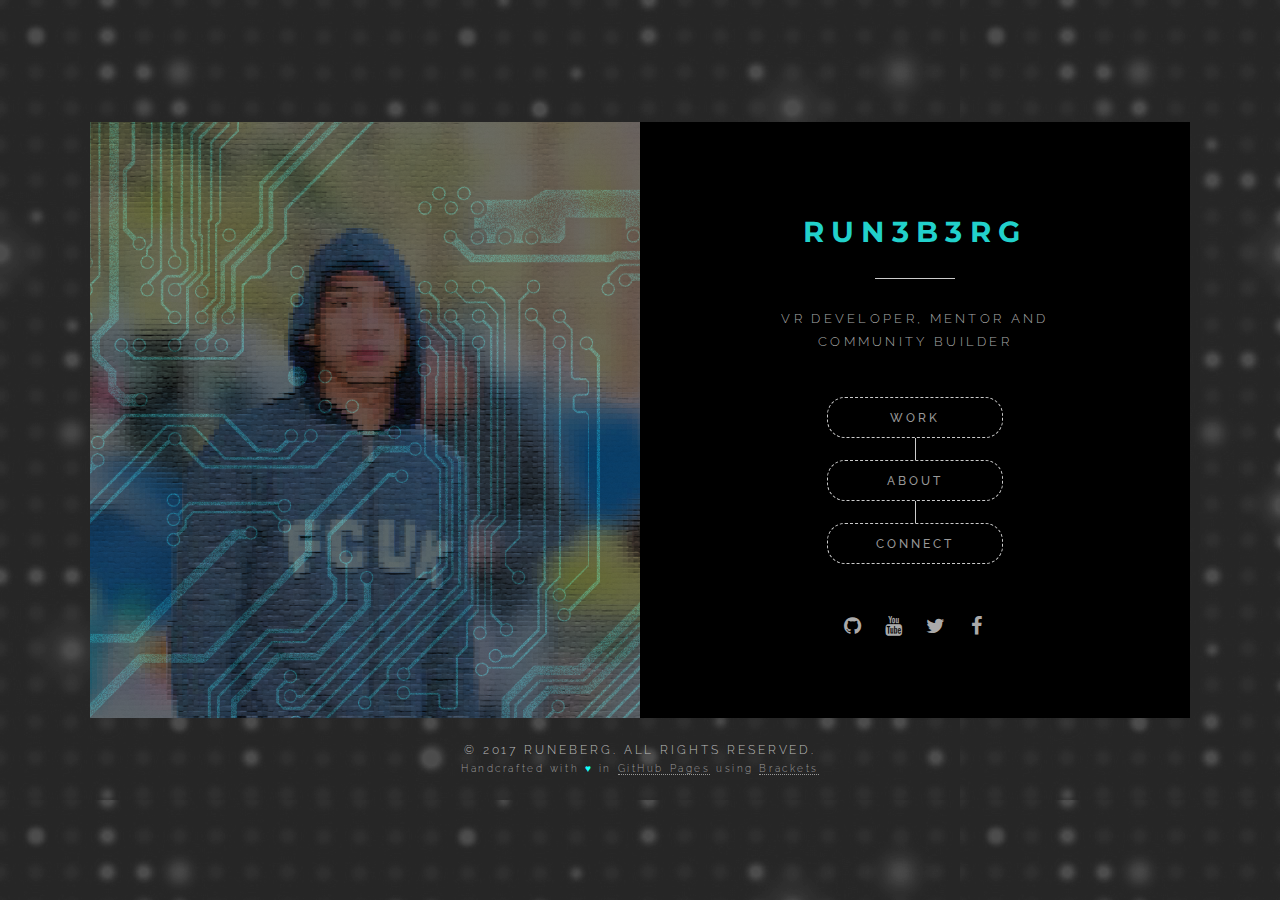
==== index.html @ 24e085fc "Add Meetup to Work section" ====
<!DOCTYPE HTML>
<html>
	<head>
		<title>RUN3B3RG</title>
		<meta charset="utf-8" />
		<meta name="viewport" content="width=device-width, initial-scale=1, user-scalable=no" />
		<!--[if lte IE 8]><script src="assets/js/ie/html5shiv.js"></script><![endif]-->
		<link rel="stylesheet" href="assets/css/main.css" />
		<noscript><link rel="stylesheet" href="assets/css/noscript.css" /></noscript>
		<!--[if lte IE 9]><link rel="stylesheet" href="assets/css/ie9.css" /><![endif]-->
		<!--[if lte IE 8]><link rel="stylesheet" href="assets/css/ie8.css" /><![endif]-->
	</head>
	<body class="is-loading-0 is-loading-1">

		<!-- Wrapper -->
			<div id="wrapper">

				<!-- Home -->
					<article id="home" class="panel special">
						<div class="image">
							<img src="images/rune_profile.png" alt="" data-position="center center" />
						</div>
						<div class="content">
							<div class="inner">
								<header>
									<h1>Run3B3rg</h1>
									<p>VR Developer, Mentor and <br/> Community Builder</p>
								</header>
								<nav id="nav">
									<ul class="actions vertical special spinY">
										<li><a href="#work" class="button">Work</a></li>
										<li><a href="#about" class="button">About</a></li>
										<li><a href="#contact" class="button">Connect</a></li>
										<!--<li><a href="#elements" class="button">Elements</a></li>-->
									</ul>
								</nav>
								<ul class="icons">
									<li><a href="https://github.com/1runeberg" target="_blank" class="icon fa-github">
                                        <span class="label">Twitter</span></a>
                                    </li>
									<li><a href="https://www.youtube.com/channel/UCCUwqylv61tFggp6sIcNH6w" target ="_blank" class="icon fa-youtube">
                                        <span class="label">Facebook</span></a>
                                    </li>
									<li><a href="https://twitter.com/1runeberg" target ="_blank" class="icon fa-twitter">
                                        <span class="label">Twitter</span></a>
                                    </li>
									<li><a href="https://www.facebook.com/1runeberg" target ="_blank" class="icon fa-facebook">
                                        <span class="label">Facebook</span></a>
                                    </li>
								</ul>
							</div>
						</div>
					</article>

				<!-- Work -->
					<article id="work" class="panel secondary">
						<div class="image">
							<img src="images/ue4_mosaic.png" alt="" data-position="center center" />
						</div>
						<div class="content">
							<ul class="actions spinX">
								<li><a href="#home" class="button small back">Back</a></li>
							</ul>
                            
                            <!-- UE4 VR Plugin -->
							<div class="inner">
								<header>
									<h2>W3rk</h2>
									<p>"Be <b>patient</b>. The <b>Metaverse</b> will come.<br/> And it will be <b>open</b>" Tim Sweeney</p>
								</header>
                                
                                <div class="image left">
							         <a class=no-underline href="https://www.unrealengine.com/marketplace/vr-pawn-components-plugin" target="_blank">
                                        <img src="images/vrplugin_logo.png" alt="" data-position="center center" />
                                    </a>
                                    <div class="align-center"><b><a class=no-underline href="https://github.com/1runeberg/RunebergVRPlugin" target="_blank">UE4 VR Plugin</a></b></div>
						        </div>
                                
                                <p><b><a class=no-underline href="https://github.com/1runeberg/RunebergVRPlugin" target="_blank">Lone Developer:</a></b> Blueprint &amp; C++ Virtual Reality interaction plugin for the Unreal Engine: </p>
                                    <li>Pre-configured VR Pawn</li>
                                    <li>Grab/Push/Pull Component</li>
                                    <li>Movement/Locomotion</li>
                                    <li>Teleport Component</li>
                                    <li>Gaze Component</li>
                                    <li>Gestures Component</li>
                                
                                <br/><p>Open source plugin available in <a href="https://github.com/1runeberg/RunebergVRPlugin" target="_blank">GitHub</a> and the <a href="https://www.unrealengine.com/marketplace/vr-pawn-components-plugin" target="_blank">UE Marketplace</a>. Cutomizations and consulting work available upon <a href="#contact">request</a>.</p>
                       
                            <br><br><hr><br>
                            
                            <!-- TFG -->
                            <div class="image left">
                                 <a class=no-underline href="https://www.futureuniverse.com/" target="_blank">
                                    <img src="images/tfg_logo.jpg" alt="" data-position="center center" />
                                </a>
                                <div class="align-center"><b><a class=no-underline href="https://www.futureuniverse.com/" target="_blank">The Future Group</a></b></div>
                            </div>

                            <p><b><a class=no-underline href="https://www.futureuniverse.com/" target="_blank">VR Developer:</a></b> Currently working as the lead developer for an interactive room-scale VR Music Experience for a Norwegian artist, using Unreal Engine 4 (C++ and Blueprint).</p>
                            
                            <p>The project, currently under NDA is pegged for release on October 2017 for both the Vive &amp; Oculus on all major VR stores. </p>
                                
                            <br><hr><br><br><br>
                            
                            <!-- Udacity -->
                            <div class="image left">
                                 <a class=no-underline href="https://www.udacity.com/" target="_blank">
                                    <img src="images/udacity_logo.png" alt="" data-position="center center" />
                                </a>
                                <div class="align-center"><b><a class=no-underline href="https://www.udacity.com/course/vr-developer-nanodegree--nd017" target="_blank">Udacity</a></b></div>
                            </div>

                            <p><b><a class=no-underline href="https://www.udacity.com/course/vr-developer-nanodegree--nd017" target="_blank">VR Mentor &amp; Project Reviewer:</a></b> As a Udacity VR Mentor &amp; Project Reviewer, I help students master their study material and review their Virtual Reality project submissions, striving to give actionable and helpful feedback.</p>

                            <br><br><hr><br><br>
                            
                            <!-- Meetup -->
                            <div class="image left">
                                 <a class=no-underline href="https://www.meetup.com/Oslo-Unreal-Engine-Meetup/" target="_blank">
                                    <img src="images/meetup_logo.png" alt="" data-position="center center" />
                                </a>
                                <div class="align-center"><b><a class=no-underline href="https://www.meetup.com/Oslo-Unreal-Engine-Meetup/" target="_blank">Meetup</a></b></div>
                            </div>

                            <p><b><a class=no-underline href="https://www.meetup.com/Oslo-Unreal-Engine-Meetup/" target="_blank">Organizer:</a></b> Oslo Unreal Engine Meetup. This meetup group provides a venue for users of the Unreal Engine in Oslo to meet, share knowledge, collaborate, and demo projects. We welcome both experienced, professional users and new converts looking to get started with the Unreal Engine. </p>
                                
							</div> 
						</div>
					</article>

                
				<!-- About -->
					<article id="about" class="panel secondary">
						<div class="image">
							<img src="images/about_pix.png" alt="" data-position="center center" />
						</div>
						<div class="content">
							<ul class="actions spinX">
								<li><a href="#home" class="button small back">Back</a></li>
							</ul>
							<div class="inner">
								<header>
									<h2>A3out</h2>
									<p>"The <b>future</b> belongs to those who see <br /><b>possibilities</b> before they <b>become</b> obvious" John Sculley</p>
								</header>
                                
								<p><b>I build solutions</b>. I’m a creative problem-solver with more than a decade of professional software development experience in C++ &amp; C#. My passion is in Extended Reality technology with a penchant for developing room-scale VR experiences. And my tool of choice? The Unreal Engine - no question.</p>
                                
                                <p>I like <b>seeing the possibilities</b> from something raw and untapped, both in technologies and people. While I'm comfortable proselytizing things I feel passionate on, I believe firmly on walking the talk. Getting your hands dirty and being scrappy in my opinion is the best way to learn and perhaps the only way to truly understand something.</p>
                                
                                <p><b>Virtual Reality</b> provides a powerful medium for such level of understanding. It allows us to take our ideas and fully immerse in them. Boundaries from physical reality become non-existent, and we are then free to explore and learn unhindered. This is why I'm in this space, and this is where I see the future of human learning &amp; advancement.</p>  
                                
							</div>
						</div>
					</article>

				<!-- Contact -->
					<article id="contact" class="panel secondary">
						<div class="image">
							<img src="images/contact_pix.png" alt="" data-position="bottom center" />
						</div>
						<div class="content">
							<ul class="actions spinX">
								<li><a href="#home" class="button small back">Back</a></li>
							</ul>
							<div class="inner">
								<header>
									<h2>Conn3ct</h2>
                                    <p>"<b>It's</b> what <b>you</b> don't <b>say</b>" Elon Musk</p>
								</header>
								
                                <!-- YouTube -->
                                <script src="https://apis.google.com/js/platform.js"></script>
                                <div class="g-ytsubscribe" data-channelid="UCCUwqylv61tFggp6sIcNH6w" data-layout="default" data-theme="dark" data-count="default"></div>
                                
                                <!-- Twitter -->
                                <a href="https://twitter.com/1runeberg" class="twitter-follow-button" data-size="small" data-show-count="false">Follow @1runeberg</a><script async src="//platform.twitter.com/widgets.js" charset="utf-8"></script>
                                                               
                                <!-- Contact Form -->
                                <iframe src="https://docs.google.com/forms/d/e/1FAIpQLSfoehCsAiJCBUD6DQaL85OzxNboQx6vIGCNmnIMhvCo4AdU9w/viewform?embedded=true" style="width:100%" height="1230" frameborder="0" marginheight="0" marginwidth="0">Loading...</iframe>
                                
                                
							</div>
						</div>
					</article>

				<!-- Footer -->
					<footer id="footer">
						<p class="copyright">&copy; 2017 runeberg. all rights reserved.</p>
                        <p class="copyright2">Handcrafted with <span style="color:#14fff7;">&hearts;</span> in <a href="https://pages.github.com/" target ="_blank">GitHub Pages</a> using <a href="http://brackets.io/" target ="_blank">Brackets</a></p>
					</footer>

			</div>

		<!-- Scripts -->
			<script src="assets/js/jquery.min.js"></script>
			<script src="assets/js/skel.min.js"></script>
			<script src="assets/js/util.js"></script>
			<!--[if lte IE 8]><script src="assets/js/ie/respond.min.js"></script><![endif]-->
			<script src="assets/js/main.js"></script>

	</body>
</html>
---- assets/css/main.css ----
@import url(font-awesome.min.css);
@import url("https://fonts.googleapis.com/css?family=Raleway|Montserrat:700");

/* Reset */

	html, body, div, span, applet, object, iframe, h1, h2, h3, h4, h5, h6, p, blockquote, pre, a, abbr, acronym, address, big, cite, code, del, dfn, em, img, ins, kbd, q, s, samp, small, strike, strong, sub, sup, tt, var, b, u, i, center, dl, dt, dd, ol, ul, li, fieldset, form, label, legend, table, caption, tbody, tfoot, thead, tr, th, td, article, aside, canvas, details, embed, figure, figcaption, footer, header, hgroup, menu, nav, output, ruby, section, summary, time, mark, audio, video {
		margin: 0;
		padding: 0;
		border: 0;
		font-size: 100%;
		font: inherit;
		vertical-align: baseline;
	}

	article, aside, details, figcaption, figure, footer, header, hgroup, menu, nav, section {
		display: block;
	}

	body {
		line-height: 1;
	}

	ol, ul {
		list-style: none;
	}

	blockquote, q {
		quotes: none;
	}

	blockquote:before, blockquote:after, q:before, q:after {
		content: '';
		content: none;
	}

	table {
		border-collapse: collapse;
		border-spacing: 0;
	}

	body {
		-webkit-text-size-adjust: none;
	}

/* Box Model */

	*, *:before, *:after {
		-moz-box-sizing: border-box;
		-webkit-box-sizing: border-box;
		box-sizing: border-box;
	}

/* Basic */

	@-ms-viewport {
		width: device-width;
	}

	@media screen and (max-width: 480px) {

		html, body {
			min-width: 320px;
		}

	}

	body {
		background: #333333;
	}

		body.is-loading *, body.is-loading *:before, body.is-loading *:after {
			-moz-animation: none !important;
			-webkit-animation: none !important;
			-ms-animation: none !important;
			animation: none !important;
			-moz-transition: none !important;
			-webkit-transition: none !important;
			-ms-transition: none !important;
			transition: none !important;
		}

/* Type */

    body {
        background-image: url("/images/bg.png") !important;
    }

	body, input, select, textarea {
		color: #aaa;
		font-family: "Raleway", Helvetica, sans-serif;
		font-size: 14pt;
		font-weight: 300;
		line-height: 1.75;
		letter-spacing: 0.05em;
	}

		@media screen and (max-width: 1680px) {

			body, input, select, textarea {
				font-size: 11pt;
			}

		}

		@media screen and (max-width: 360px) {

			body, input, select, textarea {
				font-size: 10pt;
			}

		}

	a {
		-moz-transition: color 0.2s ease, border-bottom-color 0.2s ease;
		-webkit-transition: color 0.2s ease, border-bottom-color 0.2s ease;
		-ms-transition: color 0.2s ease, border-bottom-color 0.2s ease;
		transition: color 0.2s ease, border-bottom-color 0.2s ease;
		text-decoration: none;
		border-bottom: dotted 1px;
		color: inherit;
	}

		a:hover {
			color: #14fff7 !important;
			border-bottom-color: transparent;
		}

    a.no-underline
    {
        border-bottom:none;
    }
	strong, b {
		color: #14fff7;
		font-weight: 500;
	}

	em, i {
		font-style: italic;
	}

	p {
		margin: 0 0 2em 0;
	}

	h1, h2, h3, h4, h5, h6 {
		color: #22d1cb;
		font-family: "Montserrat", sans-serif;
		font-weight: 700;
		line-height: 1.5;
		margin: 0 0 1em 0;
		text-transform: uppercase;
		letter-spacing: 0.25em;
	}

		h1 a, h2 a, h3 a, h4 a, h5 a, h6 a {
			color: inherit;
			text-decoration: none;
		}

	h1 {
		font-size: 2em;
	}

	h2 {
		font-size: 1.75em;
	}

	h3 {
		font-size: 1.25em;
	}

	h4 {
		font-size: 1em;
	}

	h5 {
		font-size: 0.9em;
	}

	h6 {
		font-size: 0.7em;
	}

	@media screen and (max-width: 736px) {

		h1 {
			font-size: 1.5em;
		}

		h2 {
			font-size: 1.25em;
		}

	}

	sub {
		font-size: 0.8em;
		position: relative;
		top: 0.5em;
	}

	sup {
		font-size: 0.8em;
		position: relative;
		top: -0.5em;
	}

	blockquote {
		border-left: solid 4px #cccccc;
		font-style: italic;
		margin: 0 0 2em 0;
		padding: 0.5em 0 0.5em 2em;
	}

	code {
		background: rgba(144, 144, 144, 0.075);
		border-radius: 8px;
		border: solid 1px #cccccc;
		font-family: "Courier New", monospace;
		font-size: 0.9em;
		margin: 0 0.25em;
		padding: 0.25em 0.65em;
	}

	pre {
		-webkit-overflow-scrolling: touch;
		font-family: "Courier New", monospace;
		font-size: 0.9em;
		margin: 0 0 2em 0;
	}

		pre code {
			display: block;
			line-height: 1.75;
			padding: 1em 1.5em;
			overflow-x: auto;
		}

    hr { 
        border: 0; 
        height: 1px; 
        background-image: -webkit-linear-gradient(left, #080808, #848282,  #080808);
        background-image: -moz-linear-gradient(left, #080808, #848282,  #080808);
        background-image: -ms-linear-gradient(left, #080808, #848282,  #080808);
        background-image: -o-linear-gradient(left, #080808, #848282,  #080808); 
    }

        hr.line {
            border: 0;
            border-bottom: solid 1px #cccccc;
            margin: 2em 0;
        }

		hr.major {
			margin: 3em 0;
		}

	.align-left {
		text-align: left;
	}

	.align-center {
		text-align: center;
	}

	.align-right {
		text-align: right;
	}



/* Section/Article */

	section.special, article.special {
		text-align: center;
	}

	header {
		margin: 3em 0;
	}

		header > :first-child {
			margin-bottom: 0;
		}

			header > :first-child:after {
				content: '';
				display: block;
				background-color: #cccccc;
				height: 1px;
				margin: 1.5rem 0 1.75rem 0;
				width: 5rem;
			}

				.special header > :first-child:after {
					margin-left: auto;
					margin-right: auto;
				}

		header p {
			font-size: 0.9em;
			letter-spacing: 0.25em;
			margin-bottom: 0;
			text-transform: uppercase;
		}

		@media screen and (max-width: 736px) {

			header {
				margin: 2em 0;
			}

				header > :first-child:after {
					margin: 1.25rem 0 1.5rem 0;
				}

				header p {
					font-size: 0.8em;
				}

					header p br {
						display: none;
					}

		}

/* Form */

	form {
		margin: 0 0 2em 0;
	}

		form .field {
			margin: 0 0 1em 0;
			clear: both;
		}

			form .field.half {
				float: left;
				padding: 0 0 0 0.75em;
				width: 50%;
				clear: none;
			}

				form .field.half.first {
					padding: 0 0.75em 0 0;
					clear: left;
				}

		form > .actions {
			padding-top: 1em;
		}

		@media screen and (max-width: 736px) {

			form .field.half {
				width: 100%;
				float: none;
				padding: 0;
			}

				form .field.half.first {
					padding: 0;
				}

		}

	label {
		color: #555;
		display: block;
		font-size: 0.8em;
		font-weight: 500;
		margin: 0 0 1em 0;
		text-transform: uppercase;
		letter-spacing: 0.25em;
	}

	input[type="text"],
	input[type="password"],
	input[type="email"],
	input[type="tel"],
	input[type="search"],
	input[type="url"],
	select,
	textarea {
		-moz-appearance: none;
		-webkit-appearance: none;
		-ms-appearance: none;
		appearance: none;
		background: rgba(144, 144, 144, 0.075);
		border-radius: 8px;
		border: none;
		border: solid 1px #cccccc;
		color: inherit;
		display: block;
		outline: 0;
		padding: 0 1em;
		text-decoration: none;
		width: 100%;
	}

		input[type="text"]:invalid,
		input[type="password"]:invalid,
		input[type="email"]:invalid,
		input[type="tel"]:invalid,
		input[type="search"]:invalid,
		input[type="url"]:invalid,
		select:invalid,
		textarea:invalid {
			box-shadow: none;
		}

		input[type="text"]:focus,
		input[type="password"]:focus,
		input[type="email"]:focus,
		input[type="tel"]:focus,
		input[type="search"]:focus,
		input[type="url"]:focus,
		select:focus,
		textarea:focus {
			border-color: #14fff7;
			box-shadow: 0 0 0 1px #14fff7;
		}

	.select-wrapper {
		text-decoration: none;
		display: block;
		position: relative;
	}

		.select-wrapper:before {
			-moz-osx-font-smoothing: grayscale;
			-webkit-font-smoothing: antialiased;
			font-family: FontAwesome;
			font-style: normal;
			font-weight: normal;
			text-transform: none !important;
		}

		.select-wrapper:before {
			content: '\f078';
			color: #cccccc;
			display: block;
			height: 2.75em;
			line-height: 2.75em;
			pointer-events: none;
			position: absolute;
			right: 0;
			text-align: center;
			top: 0;
			width: 2.75em;
		}

		.select-wrapper select::-ms-expand {
			display: none;
		}

	input[type="text"],
	input[type="password"],
	input[type="email"],
	input[type="tel"],
	input[type="search"],
	input[type="url"],
	select {
		height: 2.75em;
	}

	textarea {
		padding: 0.75em 1em;
	}

	input[type="checkbox"],
	input[type="radio"] {
		-moz-appearance: none;
		-webkit-appearance: none;
		-ms-appearance: none;
		appearance: none;
		display: block;
		float: left;
		margin-right: -2em;
		opacity: 0;
		width: 1em;
		z-index: -1;
	}

		input[type="checkbox"] + label,
		input[type="radio"] + label {
			text-decoration: none;
			color: #444;
			cursor: pointer;
			display: inline-block;
			font-size: 0.8em;
			font-weight: 300;
			margin: 0 0 0.5em 0;
			padding-left: 2.9em;
			padding-right: 0.75em;
			position: relative;
		}

			input[type="checkbox"] + label:before,
			input[type="radio"] + label:before {
				-moz-osx-font-smoothing: grayscale;
				-webkit-font-smoothing: antialiased;
				font-family: FontAwesome;
				font-style: normal;
				font-weight: normal;
				text-transform: none !important;
			}

			input[type="checkbox"] + label:before,
			input[type="radio"] + label:before {
				background: rgba(144, 144, 144, 0.075);
				border-radius: 8px;
				border: solid 1px #cccccc;
				content: '';
				display: inline-block;
				height: 1.65em;
				left: 0;
				line-height: 1.58125em;
				position: absolute;
				text-align: center;
				top: 0;
				width: 1.65em;
				font-size: 1em;
				letter-spacing: 0;
			}

		input[type="checkbox"]:checked + label:before,
		input[type="radio"]:checked + label:before {
			background: #555;
			border-color: #555;
			color: #ffffff;
			content: '\f00c';
		}

		input[type="checkbox"]:focus + label:before,
		input[type="radio"]:focus + label:before {
			border-color: #14fff7;
			box-shadow: 0 0 0 1px #14fff7;
		}

	input[type="checkbox"] + label:before {
		border-radius: 4px;
	}

	input[type="radio"] + label:before {
		border-radius: 100%;
	}

	::-webkit-input-placeholder {
		color: #bbb !important;
		opacity: 1.0;
	}

	:-moz-placeholder {
		color: #bbb !important;
		opacity: 1.0;
	}

	::-moz-placeholder {
		color: #bbb !important;
		opacity: 1.0;
	}

	:-ms-input-placeholder {
		color: #bbb !important;
		opacity: 1.0;
	}

	.formerize-placeholder {
		color: #bbb !important;
		opacity: 1.0;
	}

/* Box */

	.box {
		border-radius: 8px;
		border: solid 1px #cccccc;
		margin-bottom: 2em;
		padding: 1.5em;
	}

		.box > :last-child,
		.box > :last-child > :last-child,
		.box > :last-child > :last-child > :last-child {
			margin-bottom: 0;
		}

		.box.alt {
			border: 0;
			border-radius: 0;
			padding: 0;
		}

/* Icon */

	.icon {
		text-decoration: none;
		border-bottom: none;
		position: relative;
	}

		.icon:before {
			-moz-osx-font-smoothing: grayscale;
			-webkit-font-smoothing: antialiased;
			font-family: FontAwesome;
			font-style: normal;
			font-weight: normal;
			text-transform: none !important;
		}

		.icon > .label {
			display: none;
		}

/* Image */

	.image {
		border-radius: 8px;
		border: 0;
		display: inline-block;
		position: relative;
	}

		.image img {
			border-radius: 8px;
			display: block;
		}

		.image.left, .image.right {
			max-width: 40%;
		}

			.image.left img, .image.right img {
				width: 100%;
			}

		.image.left {
			float: left;
			padding: 0 1.5em 1em 0;
			top: 0.25em;
		}

		.image.right {
			float: right;
			padding: 0 0 1em 1.5em;
			top: 0.25em;
		}

		.image.fit {
			display: block;
			margin: 0 0 2em 0;
			width: 100%;
		}

			.image.fit img {
				width: 100%;
			}

		.image.main {
			display: block;
			margin: 0 0 3em 0;
			width: 100%;
		}

			.image.main img {
				width: 100%;
			}

/* List */

	ol {
		list-style: decimal;
		margin: 0 0 2em 0;
		padding-left: 1.25em;
	}

		ol li {
			padding-left: 0.25em;
		}

	ul {
		list-style: disc;
		margin: 0 0 2em 0;
		padding-left: 1em;
	}

		ul li {
			padding-left: 0.5em;
		}

		ul.alt {
			list-style: none;
			padding-left: 0;
		}

			ul.alt li {
				border-top: solid 1px #cccccc;
				padding: 0.5em 0;
			}

				ul.alt li:first-child {
					border-top: 0;
					padding-top: 0;
				}

		ul.icons {
			cursor: default;
			list-style: none;
			padding-left: 0;
		}

			ul.icons li {
				display: inline-block;
				padding-left: 0;
			}

				ul.icons li .icon {
					display: inline-block;
					width: 2.5em;
					height: 2.5em;
					line-height: 2.5em;
					text-align: center;
				}

					ul.icons li .icon:before {
						font-size: 1.25rem;
					}

		ul.actions {
			cursor: default;
			list-style: none;
			margin-left: -1em;
			margin-top: -1em;
			padding-left: 0;
		}

			ul.actions li {
				display: inline-block;
				margin: 1em 0 0 1em;
				padding-left: 0;
				vertical-align: middle;
			}

				ul.actions li:last-child {
					padding-right: 0;
				}

			ul.actions.vertical {
				margin-top: 0;
				margin-left: 0;
			}

				ul.actions.vertical li {
					display: block;
					margin: 0;
					padding: 1.5em 0 0 0;
					position: relative;
				}

					ul.actions.vertical li:first-child {
						padding-top: 0;
					}

					ul.actions.vertical li > * {
						margin-bottom: 0;
					}

					ul.actions.vertical li > .button {
						min-width: 15em;
					}

				ul.actions.vertical.special li:after {
					background-color: #cccccc;
					content: '';
					display: block;
					height: 1.5em;
					left: 50%;
					position: absolute;
					top: 100%;
					width: 1px;
				}

				ul.actions.vertical.special li:last-child:after {
					display: none;
				}

			@media screen and (max-width: 736px) {

				ul.actions.vertical.special li {
					padding: 1em 0 0 0;
				}

					ul.actions.vertical.special li:after {
						height: 1em;
					}

			}

			ul.actions.spinY li {
				-moz-perspective: 1000px;
				-webkit-perspective: 1000px;
				-ms-perspective: 1000px;
				perspective: 1000px;
			}

				ul.actions.spinY li a {
					-moz-transition: background-color 0.2s ease, box-shadow 0.2s ease, color 0.2s ease, -moz-transform 0.5s ease-in;
					-webkit-transition: background-color 0.2s ease, box-shadow 0.2s ease, color 0.2s ease, -webkit-transform 0.5s ease-in;
					-ms-transition: background-color 0.2s ease, box-shadow 0.2s ease, color 0.2s ease, -ms-transform 0.5s ease-in;
					transition: background-color 0.2s ease, box-shadow 0.2s ease, color 0.2s ease, transform 0.5s ease-in;
				}

					ul.actions.spinY li a.active {
						-moz-transform: rotateY(480deg);
						-webkit-transform: rotateY(480deg);
						-ms-transform: rotateY(480deg);
						transform: rotateY(480deg);
					}

			ul.actions.spinX li {
				-moz-perspective: 1000px;
				-webkit-perspective: 1000px;
				-ms-perspective: 1000px;
				perspective: 1000px;
			}

				ul.actions.spinX li a {
					-moz-transition: background-color 0.2s ease, box-shadow 0.2s ease, color 0.2s ease, -moz-transform 0.5s ease-in;
					-webkit-transition: background-color 0.2s ease, box-shadow 0.2s ease, color 0.2s ease, -webkit-transform 0.5s ease-in;
					-ms-transition: background-color 0.2s ease, box-shadow 0.2s ease, color 0.2s ease, -ms-transform 0.5s ease-in;
					transition: background-color 0.2s ease, box-shadow 0.2s ease, color 0.2s ease, transform 0.5s ease-in;
				}

					ul.actions.spinX li a.active {
						-moz-transform: rotateX(480deg);
						-webkit-transform: rotateX(480deg);
						-ms-transform: rotateX(480deg);
						transform: rotateX(480deg);
					}

	dl {
		margin: 0 0 2em 0;
	}

		dl dt {
			display: block;
			font-weight: 500;
			margin: 0 0 1em 0;
		}

		dl dd {
			margin-left: 2em;
		}

/* Table */

	.table-wrapper {
		-webkit-overflow-scrolling: touch;
		overflow-x: auto;
	}

	table {
		margin: 0 0 2em 0;
		width: 100%;
	}

		table tbody tr {
			border: solid 1px #cccccc;
			border-left: 0;
			border-right: 0;
		}

			table tbody tr:nth-child(2n + 1) {
				background-color: rgba(144, 144, 144, 0.075);
			}

		table td {
			padding: 0.75em 0.75em;
		}

		table th {
			color: #555;
			font-size: 0.9em;
			font-weight: 500;
			padding: 0 0.75em 0.75em 0.75em;
			text-align: left;
		}

		table thead {
			border-bottom: solid 2px #cccccc;
		}

		table tfoot {
			border-top: solid 2px #cccccc;
		}

		table.alt {
			border-collapse: separate;
		}

			table.alt tbody tr td {
				border: solid 1px #cccccc;
				border-left-width: 0;
				border-top-width: 0;
			}

				table.alt tbody tr td:first-child {
					border-left-width: 1px;
				}

			table.alt tbody tr:first-child td {
				border-top-width: 1px;
			}

			table.alt thead {
				border-bottom: 0;
			}

			table.alt tfoot {
				border-top: 0;
			}

/* Button */

	input[type="submit"],
	input[type="reset"],
	input[type="button"],
	button,
	.button {
		-moz-appearance: none;
		-webkit-appearance: none;
		-ms-appearance: none;
		appearance: none;
		-moz-transition: background-color 0.2s ease, box-shadow 0.2s ease, color 0.2s ease;
		-webkit-transition: background-color 0.2s ease, box-shadow 0.2s ease, color 0.2s ease;
		-ms-transition: background-color 0.2s ease, box-shadow 0.2s ease, color 0.2s ease;
		transition: background-color 0.2s ease, box-shadow 0.2s ease, color 0.2s ease;
		-webkit-tap-highlight-color: rgba(255, 255, 255, 0);
		background-color: transparent;
		border-radius: 18px;
		border: 1px dashed #cccccc;
		box-shadow: inset 0 #cccccc;
		color: #999999 !important;
		cursor: pointer;
		display: inline-block;
		font-size: 0.8em;
		font-weight: 500;
		height: 3.5em;
		letter-spacing: 0.25em;
		line-height: 3.5em;
		padding: 0 2em;
		position: relative;
		text-align: center;
		text-decoration: none;
		text-transform: uppercase;
		white-space: nowrap;
	}

		input[type="submit"].icon:before,
		input[type="reset"].icon:before,
		input[type="button"].icon:before,
		button.icon:before,
		.button.icon:before {
			margin-right: 0.5em;
		}

		input[type="submit"].back,
		input[type="reset"].back,
		input[type="button"].back,
		button.back,
		.button.back {
			padding-left: 4.75em;
		}

			input[type="submit"].back:before,
			input[type="reset"].back:before,
			input[type="button"].back:before,
			button.back:before,
			.button.back:before {
				-moz-transition: opacity 0.2s ease;
				-webkit-transition: opacity 0.2s ease;
				-ms-transition: opacity 0.2s ease;
				transition: opacity 0.2s ease;
				background-image: url("data:image/svg+xml;charset=utf8,%3Csvg xmlns='http://www.w3.org/2000/svg' xmlns:xlink='http://www.w3.org/1999/xlink' width='112px' height='96px' viewBox='0 0 112 96' zoomAndPan='disable'%3E%3Cstyle%3Eline %7B stroke: %23cccccc%3B stroke-width: 4px %7D%3C/style%3E%3Cline x1='0' y1='46' x2='112' y2='46' /%3E%3Cline x1='24' y1='22' x2='0' y2='46' /%3E%3Cline x1='24' y1='70' x2='0' y2='46' /%3E%3C/svg%3E");
				background-position: center;
				background-repeat: no-repeat;
				background-size: contain;
				content: '';
				display: inline-block;
				height: inherit;
				left: 2em;
				opacity: 1;
				position: absolute;
				top: 0;
				vertical-align: middle;
				width: 2em;
			}

			input[type="submit"].back:after,
			input[type="reset"].back:after,
			input[type="button"].back:after,
			button.back:after,
			.button.back:after {
				-moz-transition: opacity 0.2s ease;
				-webkit-transition: opacity 0.2s ease;
				-ms-transition: opacity 0.2s ease;
				transition: opacity 0.2s ease;
				background-image: url("data:image/svg+xml;charset=utf8,%3Csvg xmlns='http://www.w3.org/2000/svg' xmlns:xlink='http://www.w3.org/1999/xlink' width='112px' height='96px' viewBox='0 0 112 96' zoomAndPan='disable'%3E%3Cstyle%3Eline %7B stroke: %2314fff7%3B stroke-width: 4px %7D%3C/style%3E%3Cline x1='0' y1='46' x2='112' y2='46' /%3E%3Cline x1='24' y1='22' x2='0' y2='46' /%3E%3Cline x1='24' y1='70' x2='0' y2='46' /%3E%3C/svg%3E");
				background-position: center;
				background-repeat: no-repeat;
				background-size: contain;
				content: '';
				display: inline-block;
				height: inherit;
				left: 2em;
				opacity: 0;
				position: absolute;
				top: 0;
				vertical-align: middle;
				width: 2em;
			}

			input[type="submit"].back:hover:before, input[type="submit"].back.active:before,
			input[type="reset"].back:hover:before,
			input[type="reset"].back.active:before,
			input[type="button"].back:hover:before,
			input[type="button"].back.active:before,
			button.back:hover:before,
			button.back.active:before,
			.button.back:hover:before,
			.button.back.active:before {
				opacity: 0;
			}

			input[type="submit"].back:hover:after, input[type="submit"].back.active:after,
			input[type="reset"].back:hover:after,
			input[type="reset"].back.active:after,
			input[type="button"].back:hover:after,
			input[type="button"].back.active:after,
			button.back:hover:after,
			button.back.active:after,
			.button.back:hover:after,
			.button.back.active:after {
				opacity: 1;
			}

		input[type="submit"].fit,
		input[type="reset"].fit,
		input[type="button"].fit,
		button.fit,
		.button.fit {
			display: block;
			margin: 0 0 1em 0;
			width: 100%;
		}

		input[type="submit"].small,
		input[type="reset"].small,
		input[type="button"].small,
		button.small,
		.button.small {
			font-size: 0.7em;
		}

		input[type="submit"].big,
		input[type="reset"].big,
		input[type="button"].big,
		button.big,
		.button.big {
			font-size: 1em;
		}

		input[type="submit"]:hover, input[type="submit"].active,
		input[type="reset"]:hover,
		input[type="reset"].active,
		input[type="button"]:hover,
		input[type="button"].active,
		button:hover,
		button.active,
		.button:hover,
		.button.active {
			box-shadow: inset 0 #14fff7;
            border: 1px dashed #14fff7 !important;
            font-weight: bold;
		}

		input[type="submit"]:active, input[type="submit"].active,
		input[type="reset"]:active,
		input[type="reset"].active,
		input[type="button"]:active,
		input[type="button"].active,
		button:active,
		button.active,
		.button:active,
		.button.active {
			background-color: rgba(73, 200, 255, 0.05);
		}

		input[type="submit"].special,
		input[type="reset"].special,
		input[type="button"].special,
		button.special,
		.button.special {
			box-shadow: none;
			background-color: #555;
			color: #f4f4f4 !important;
		}

			input[type="submit"].special:hover,
			input[type="reset"].special:hover,
			input[type="button"].special:hover,
			button.special:hover,
			.button.special:hover {
				background-color: #14fff7;
			}

			input[type="submit"].special:active,
			input[type="reset"].special:active,
			input[type="button"].special:active,
			button.special:active,
			.button.special:active {
				background-color: #16b9ff;
			}

		input[type="submit"].disabled, input[type="submit"]:disabled,
		input[type="reset"].disabled,
		input[type="reset"]:disabled,
		input[type="button"].disabled,
		input[type="button"]:disabled,
		button.disabled,
		button:disabled,
		.button.disabled,
		.button:disabled {
			-moz-pointer-events: none;
			-webkit-pointer-events: none;
			-ms-pointer-events: none;
			pointer-events: none;
			cursor: default;
			opacity: 0.25;
		}

/* Wrapper */

	#wrapper {
		display: -moz-flex;
		display: -webkit-flex;
		display: -ms-flex;
		display: flex;
		-moz-align-items: center;
		-webkit-align-items: center;
		-ms-align-items: center;
		align-items: center;
		-moz-flex-direction: column;
		-webkit-flex-direction: column;
		-ms-flex-direction: column;
		flex-direction: column;
		-moz-justify-content: center;
		-webkit-justify-content: center;
		-ms-justify-content: center;
		justify-content: center;
		-moz-perspective: 1000px;
		-webkit-perspective: 1000px;
		-ms-perspective: 1000px;
		perspective: 1000px;
		min-height: 100vh;
		padding: 3em;
		width: 100%;
	}

		@media screen and (max-width: 1280px) {

			#wrapper {
				padding: 1.5em;
			}

		}

		@media screen and (max-width: 980px) {

			#wrapper {
				padding: 2em;
			}

		}

		@media screen and (max-width: 736px) {

			#wrapper {
				padding: 1em;
			}

		}

/* Panel */

	.panel {
		display: -moz-flex;
		display: -webkit-flex;
		display: -ms-flex;
		display: flex;
		-moz-align-items: stretch;
		-webkit-align-items: stretch;
		-ms-align-items: stretch;
		align-items: stretch;
		-moz-justify-content: center;
		-webkit-justify-content: center;
		-ms-justify-content: center;
		justify-content: center;
		-moz-transition: opacity 0.5s ease, -moz-transform 0.5s ease;
		-webkit-transition: opacity 0.5s ease, -webkit-transform 0.5s ease;
		-ms-transition: opacity 0.5s ease, -ms-transform 0.5s ease;
		transition: opacity 0.5s ease, transform 0.5s ease;
		max-width: calc(100vw - 6em);
		width: 86em;
	}

		.panel > .image {
			-moz-transition: -moz-transform 0.5s ease;
			-webkit-transition: -webkit-transform 0.5s ease;
			-ms-transition: -ms-transform 0.5s ease;
			transition: transform 0.5s ease;
			background-color: #777;
			background-position: center;
			background-repeat: no-repeat;
			background-size: cover;
			border-radius: 0;
			min-height: 50em;
			width: 50%;
			z-index: 1;
		}

			.panel > .image img {
				border-radius: 0;
				display: block;
				height: 100%;
				object-fit: cover;
				object-position: center;
				width: 100%;
			}

		.panel > .content {
			display: -moz-flex;
			display: -webkit-flex;
			display: -ms-flex;
			display: flex;
			-moz-flex-direction: column;
			-webkit-flex-direction: column;
			-ms-flex-direction: column;
			flex-direction: column;
			-moz-justify-content: center;
			-webkit-justify-content: center;
			-ms-justify-content: center;
			justify-content: center;
			-moz-transition: -moz-transform 0.5s ease;
			-webkit-transition: -webkit-transform 0.5s ease;
			-ms-transition: -ms-transform 0.5s ease;
			transition: transform 0.5s ease;
			background-color: #000000;
			padding: 3em;
			width: 50%;
		}

		.panel.inactive {
			opacity: 0;
		}

			.panel.inactive > .image {
				-moz-transform: translateY(1em);
				-webkit-transform: translateY(1em);
				-ms-transform: translateY(1em);
				transform: translateY(1em);
			}

			.panel.inactive > .content {
				-moz-transform: translateY(-1em);
				-webkit-transform: translateY(-1em);
				-ms-transform: translateY(-1em);
				transform: translateY(-1em);
			}

		.panel.special {
			text-align: center;
		}

			.panel.special > .content > .inner > :nth-child(n+2):nth-last-child(n+2) {
				margin: 3em 0;
			}

			.panel.special.inactive {
				-moz-transform: translateZ(-2em);
				-webkit-transform: translateZ(-2em);
				-ms-transform: translateZ(-2em);
				transform: translateZ(-2em);
			}

				.panel.special.inactive > .image {
					-moz-transform: none;
					-webkit-transform: none;
					-ms-transform: none;
					transform: none;
				}

				.panel.special.inactive > .content {
					-moz-transform: none;
					-webkit-transform: none;
					-ms-transform: none;
					transform: none;
				}

		.panel.secondary > .content {
			-moz-justify-content: space-between;
			-webkit-justify-content: space-between;
			-ms-justify-content: space-between;
			justify-content: space-between;
		}

			.panel.secondary > .content > .actions {
				margin-bottom: 0;
			}

			.panel.secondary > .content:after {
				content: '';
				display: block;
				width: 100%;
			}

		@media screen and (max-width: 1680px) {

			.panel {
				width: 75em;
			}

				.panel > .image {
					min-height: 45em;
				}

		}

		@media screen and (max-width: 1280px) {

			.panel {
				max-width: calc(100vw - 3em);
			}

				.panel > .image {
					min-height: 35em;
				}

				.panel > .content {
					padding: 3em 2.5em;
				}

		}

		@media screen and (max-width: 980px) {

			.panel {
				-moz-flex-direction: column;
				-webkit-flex-direction: column;
				-ms-flex-direction: column;
				flex-direction: column;
			}

				.panel > .image {
					min-height: 60vh;
					width: 100%;
				}

				.panel > .content {
					display: block;
					padding: 3em;
					width: 100%;
				}

					.panel > .content:after {
						display: none;
					}

				.panel.inactive > .image {
					-moz-transform: translateX(1em);
					-webkit-transform: translateX(1em);
					-ms-transform: translateX(1em);
					transform: translateX(1em);
				}

				.panel.inactive > .content {
					-moz-transform: translateX(-1em);
					-webkit-transform: translateX(-1em);
					-ms-transform: translateX(-1em);
					transform: translateX(-1em);
				}

		}

		@media screen and (max-width: 736px) {

			.panel {
				max-width: calc(100vw - 2em);
				width: 30em;
			}

				.panel > .image {
					min-height: 18em;
					max-height: 30vh;
				}

				.panel > .content {
					padding: 2em;
				}

				.panel.special > .content > .inner > :nth-child(n+2):nth-last-child(n+2) {
					margin: 2em 0;
				}

		}

		@media screen and (max-width: 480px) {

			.panel > .content {
				padding: 2em 1.5em;
			}

		}

		@media screen and (max-width: 360px) {

			.panel > .image {
				min-height: 15em;
			}

		}

		body.is-loading-0 .panel {
			opacity: 0;
		}

			body.is-loading-0 .panel > .image {
				-moz-transform: translateX(4em);
				-webkit-transform: translateX(4em);
				-ms-transform: translateX(4em);
				transform: translateX(4em);
			}

			body.is-loading-0 .panel > .content {
				-moz-transform: translateX(-4em);
				-webkit-transform: translateX(-4em);
				-ms-transform: translateX(-4em);
				transform: translateX(-4em);
			}

			@media screen and (max-width: 980px) {

				body.is-loading-0 .panel {
					-moz-transform: translateZ(-2em);
					-webkit-transform: translateZ(-2em);
					-ms-transform: translateZ(-2em);
					transform: translateZ(-2em);
				}

					body.is-loading-0 .panel > .image {
						-moz-transform: none;
						-webkit-transform: none;
						-ms-transform: none;
						transform: none;
					}

					body.is-loading-0 .panel > .content {
						-moz-transform: none;
						-webkit-transform: none;
						-ms-transform: none;
						transform: none;
					}

			}

		body.is-loading-1 .panel {
			-moz-transition: opacity 2s ease, -moz-transform 0.5s ease;
			-webkit-transition: opacity 2s ease, -webkit-transform 0.5s ease;
			-ms-transition: opacity 2s ease, -ms-transform 0.5s ease;
			transition: opacity 2s ease, transform 0.5s ease;
		}

			body.is-loading-1 .panel > .image {
				-moz-transition: -moz-transform 1s ease;
				-webkit-transition: -webkit-transform 1s ease;
				-ms-transition: -ms-transform 1s ease;
				transition: transform 1s ease;
			}

			body.is-loading-1 .panel > .content {
				-moz-transition: -moz-transform 1s ease;
				-webkit-transition: -webkit-transform 1s ease;
				-ms-transition: -ms-transform 1s ease;
				transition: transform 1s ease;
			}

/* Footer */

	#footer {
		-moz-transition: opacity 0.5s ease;
		-webkit-transition: opacity 0.5s ease;
		-ms-transition: opacity 0.5s ease;
		transition: opacity 0.5s ease;
		margin: 3em 0 0 0;
		opacity: 1.0;
		text-align: center;
	}

		#footer .copyright {
			color: #bbb;
			font-size: 0.8em;
			letter-spacing: 0.25em;
			margin-bottom: 0;
			text-transform: uppercase;
		}

		#footer .copyright2 {
			color: #999;
			font-size: 0.7em;
			letter-spacing: 0.25em;
			margin-bottom: 0;
		}

		#footer.inactive {
			opacity: 0;
		}

		@media screen and (max-width: 1680px) {

			#footer {
				margin: 2em 0 0 0;
			}

		}

		@media screen and (max-width: 1280px) {

			#footer {
				margin: 1.5em 0 0 0;
			}

		}

		body.is-loading-0 #footer {
			opacity: 0;
		}
---- assets/css/noscript.css ----
/* Panel */

	.panel {
		margin: 0 0 3em 0;
	}

		body.is-loading-0 .panel {
			opacity: 1;
		}

			body.is-loading-0 .panel > .image {
				-moz-transform: none !important;
				-webkit-transform: none !important;
				-ms-transform: none !important;
				transform: none !important;
			}

			body.is-loading-0 .panel > .content {
				-moz-transform: none !important;
				-webkit-transform: none !important;
				-ms-transform: none !important;
				transform: none !important;
			}

/* Footer */

	#footer {
		margin-top: 0;
	}

		body.is-loading-0 #footer {
			opacity: 1;
		}
---- assets/css/ie9.css ----
/* Panel */

	.panel {
		margin: 0 auto;
	}

		.panel > .image {
			float: left;
		}

		.panel > .content {
			float: left;
		}

		.panel:after {
			content: '';
			display: block;
			clear: both;
		}

		.panel.secondary > .content:after {
			display: none;
		}

/* Wrapper */
---- assets/css/ie8.css ----
/* Button */

	input[type="submit"],
	input[type="reset"],
	input[type="button"],
	button,
	.button {
		border: solid 1px #cccccc !important;
	}

		input[type="submit"].back,
		input[type="reset"].back,
		input[type="button"].back,
		button.back,
		.button.back {
			padding-left: 2em;
		}

		input[type="submit"].special,
		input[type="reset"].special,
		input[type="button"].special,
		button.special,
		.button.special {
			border: 0 !important;
		}
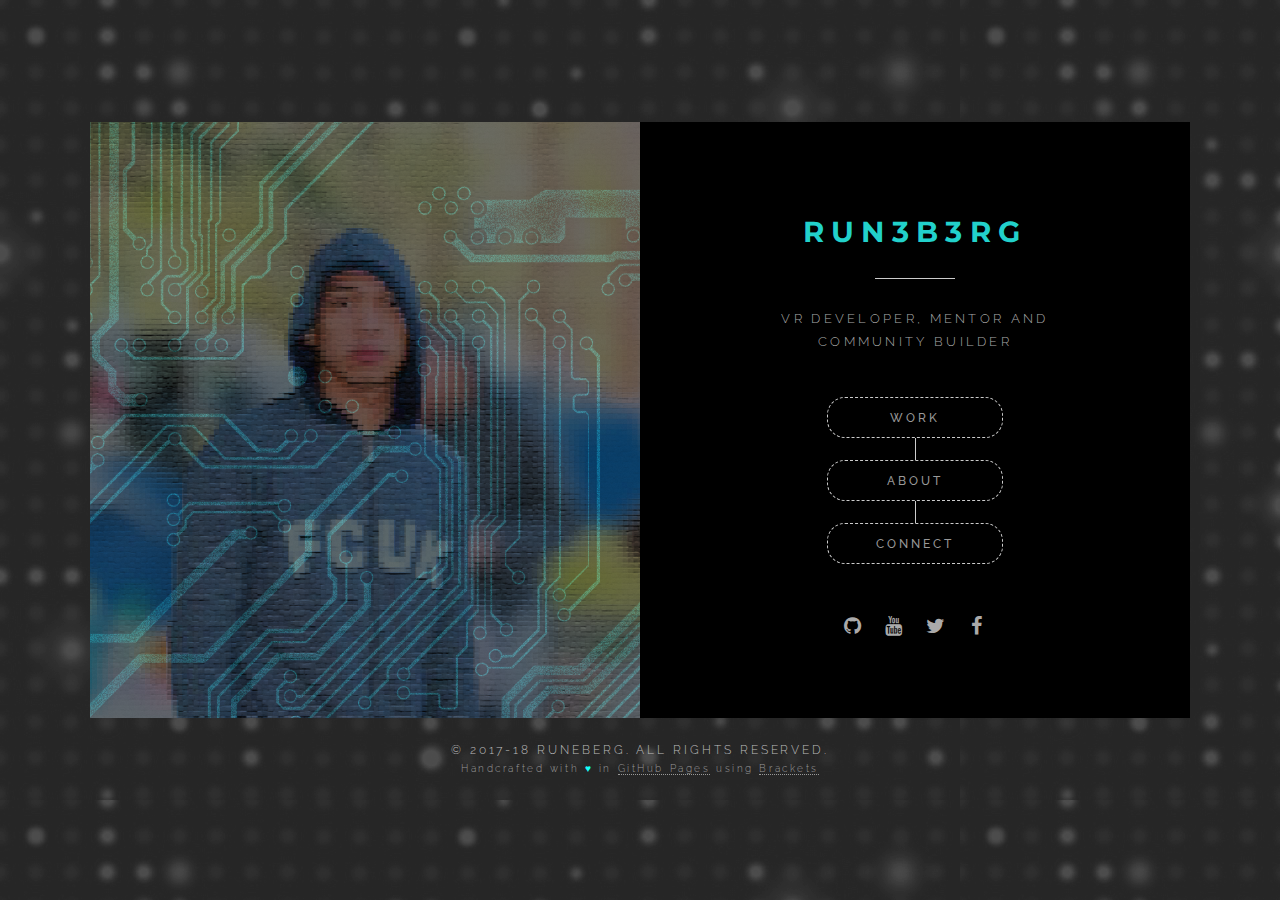
==== commit a943e525: "Update copyright notice" ====
--- a/index.html
+++ b/index.html
@@ -38,7 +38,7 @@
 									<li><a href="https://github.com/1runeberg" target="_blank" class="icon fa-github">
                                         <span class="label">Twitter</span></a>
                                     </li>
-									<li><a href="https://www.youtube.com/channel/UCCUwqylv61tFggp6sIcNH6w" target ="_blank" class="icon fa-youtube">
+									<li><a href="https://www.youtube.com/c/RuneBerg1" target ="_blank" class="icon fa-youtube">
                                         <span class="label">Facebook</span></a>
                                     </li>
 									<li><a href="https://twitter.com/1runeberg" target ="_blank" class="icon fa-twitter">
@@ -76,7 +76,7 @@
                                     <div class="align-center"><b><a class=no-underline href="https://github.com/1runeberg/RunebergVRPlugin" target="_blank">UE4 VR Plugin</a></b></div>
 						        </div>
                                 
-                                <p><b><a class=no-underline href="https://github.com/1runeberg/RunebergVRPlugin" target="_blank">Lone Developer:</a></b> Blueprint &amp; C++ Virtual Reality interaction plugin for the Unreal Engine: </p>
+                                <p><b><a class=no-underline href="https://github.com/1runeberg/RunebergVRPlugin" target="_blank">Main Developer:</a></b> Blueprint &amp; C++ Virtual Reality interaction plugin for the Unreal Engine: </p>
                                     <li>Pre-configured VR Pawn</li>
                                     <li>Grab/Push/Pull Component</li>
                                     <li>Movement/Locomotion</li>
@@ -88,33 +88,33 @@
                        
                             <br><br><hr><br>
                             
-                            <!-- TFG -->
+                            <!-- RSG -->
                             <div class="image left">
-                                 <a class=no-underline href="https://www.futureuniverse.com/" target="_blank">
-                                    <img src="images/tfg_logo.jpg" alt="" data-position="center center" />
+                                 <a class=no-underline href="http://realseriousgames.com/" target="_blank">
+                                    <img src="images/rsg_logo.png" alt="" data-position="center center" />
                                 </a>
-                                <div class="align-center"><b><a class=no-underline href="https://www.futureuniverse.com/" target="_blank">The Future Group</a></b></div>
+                                <div class="align-center"><b><a class=no-underline href="http://realseriousgames.com/" target="_blank">Real Serious Games</a></b></div>
                             </div>
 
-                            <p><b><a class=no-underline href="https://www.futureuniverse.com/" target="_blank">VR Developer:</a></b> Currently working as the lead developer for an interactive room-scale VR Music Experience for a Norwegian artist, using Unreal Engine 4 (C++ and Blueprint).</p>
-                            
-                            <p>The project, currently under NDA is pegged for release on October 2017 for both the Vive &amp; Oculus on all major VR stores. </p>
+                            <p><b><a class=no-underline href="http://realseriousgames.com/" target="_blank">Lead Developer:</a></b> Responsible for a team of seven talented XR (VR, AR, MR) and Mobile Developers with a healthy mix of language fluency ranging from C++ to Javascript and can juggle between multiple gaming engines, primarily Unreal and Unity.</p>
+                            
+                            <p>In additon, overall in-charge of the department with direct control of its Vision, Direction and Budget as well as a key influencer in the XR technology direction of the company.</p>
                                 
                             <br><hr><br><br><br>
                             
                             <!-- Udacity -->
                             <div class="image left">
-                                 <a class=no-underline href="https://www.udacity.com/" target="_blank">
+                                 <a class=no-underline href="https://www.udacity.com/course/learn-unreal-vr-foundations--nd117" target="_blank">
                                     <img src="images/udacity_logo.png" alt="" data-position="center center" />
                                 </a>
-                                <div class="align-center"><b><a class=no-underline href="https://www.udacity.com/course/vr-developer-nanodegree--nd017" target="_blank">Udacity</a></b></div>
+                                <div class="align-center"><b><a class=no-underline href="https://www.udacity.com/course/learn-unreal-vr-foundations--nd117" target="_blank">Udacity</a></b></div>
                             </div>
 
-                            <p><b><a class=no-underline href="https://www.udacity.com/course/vr-developer-nanodegree--nd017" target="_blank">VR Mentor &amp; Project Reviewer:</a></b> As a Udacity VR Mentor &amp; Project Reviewer, I help students master their study material and review their Virtual Reality project submissions, striving to give actionable and helpful feedback.</p>
+                            <p><b><a class=no-underline href="https://www.udacity.com/course/learn-unreal-vr-foundations--nd117" target="_blank">VR Mentor and Project Reviewer:</a></b> As a Udacity VR Mentor, I help students master their study material, striving to give actionable and helpful feedback.</p>
 
                             <br><br><hr><br><br>
                             
-                            <!-- Meetup -->
+                            <!-- Meetup
                             <div class="image left">
                                  <a class=no-underline href="https://www.meetup.com/Oslo-Unreal-Engine-Meetup/" target="_blank">
                                     <img src="images/meetup_logo.png" alt="" data-position="center center" />
@@ -124,7 +124,7 @@
 
                             <p><b><a class=no-underline href="https://www.meetup.com/Oslo-Unreal-Engine-Meetup/" target="_blank">Organizer:</a></b> Oslo Unreal Engine Meetup. This meetup group provides a venue for users of the Unreal Engine in Oslo to meet, share knowledge, collaborate, and demo projects. We welcome both experienced, professional users and new converts looking to get started with the Unreal Engine. </p>
                                 
-							</div> 
+							</div>  -->
 						</div>
 					</article>
 
@@ -186,7 +186,7 @@
 
 				<!-- Footer -->
 					<footer id="footer">
-						<p class="copyright">&copy; 2017 runeberg. all rights reserved.</p>
+						<p class="copyright">&copy; 2017-18 runeberg. all rights reserved.</p>
                         <p class="copyright2">Handcrafted with <span style="color:#14fff7;">&hearts;</span> in <a href="https://pages.github.com/" target ="_blank">GitHub Pages</a> using <a href="http://brackets.io/" target ="_blank">Brackets</a></p>
 					</footer>
 
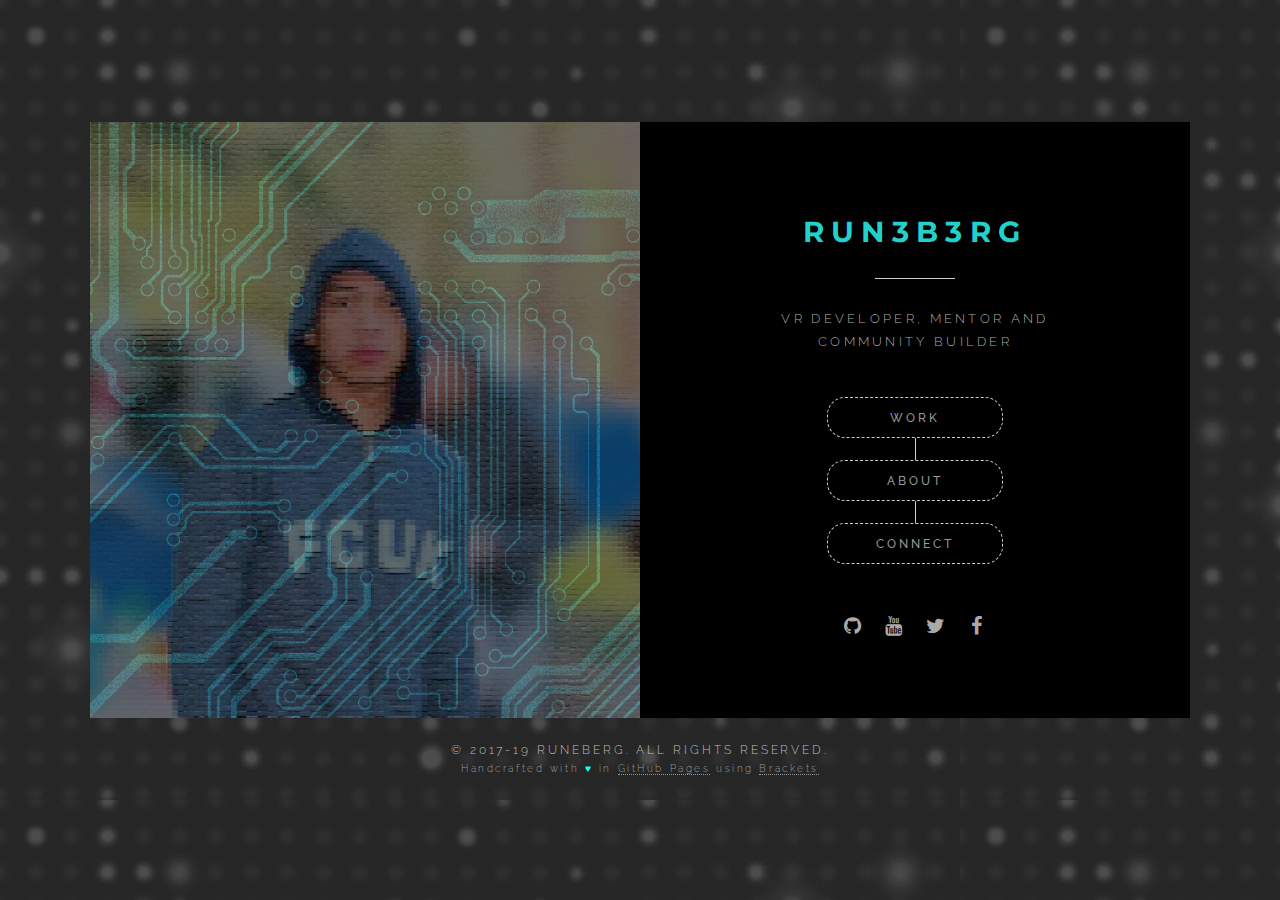
==== commit ce3a9a66: "Update work section, copyrights" ====
--- a/index.html
+++ b/index.html
@@ -62,13 +62,41 @@
 								<li><a href="#home" class="button small back">Back</a></li>
 							</ul>
                             
-                            <!-- UE4 VR Plugin -->
 							<div class="inner">
 								<header>
 									<h2>W3rk</h2>
 									<p>"Be <b>patient</b>. The <b>Metaverse</b> will come.<br/> And it will be <b>open</b>" Tim Sweeney</p>
 								</header>
-                                
+
+								<!-- Valve / SteamVR Input Plugin -->
+								<div class="image left">
+									<a class=no-underline href="https://www.unrealengine.com/marketplace/vr-pawn-components-plugin" target="_blank">
+										<img src="images/steamvr_input_logo.png" alt="SteamVR Input" data-position="center center" />
+									</a>
+									<div class="align-center"><b><a class=no-underline href="https://github.com/ValveSoftware/steamvr_unreal_plugin" target="_blank">Valve / SteamVR</a></b></div>
+								</div>
+								
+								<p><b><a class=no-underline href="https://github.com/ValveSoftware/steamvr_unreal_plugin" target="_blank">Main Developer:</a></b> Official SteamVR Input Plugin for the Unreal Engine</p>
+								
+								<p>I work with Valve to create and maintain an Unreal plugin to smoothly interface SteamVR Input with Unreal. This Input specific plugin is built to run along side the existing SteamVR plugin that continues to handle rendering. The goal of the plugin is to integrate SteamVR Input features in an intuitive and easy to use way for existing and future Unreal developers. With SteamVR Input, developers can target one API that all the popular VR headsets can connect to and can support many different controllers with little to no code changes.</p>
+
+								<br/><p>Open source plugin available in <a href="https://github.com/ValveSoftware/steamvr_unreal_plugin" target="_blank">GitHub</a> </p>
+								
+								<br><br><hr><br>
+
+								<!-- Epic Games / Unreal Engine Online Academy -->
+								<div class="image left">
+									<a class=no-underline href="https://academy.unrealengine.com/" target="_blank">
+										<img src="images/epic_logo.png" alt="Epic Games"  width="128" height="147" data-position="center center" />
+									</a>
+									<div class="align-center"><b><a class=no-underline href="https://academy.unrealengine.com/" target="_blank">Epic Games / Unreal Academy</a></b></div>
+								</div>
+
+								<p><b><a class=no-underline href="https://academy.unrealengine.com/" target="_blank">Course Author (Advanced VR):</a></b> Working on an Advanced VR Course/Series for Epic Games Unreal Engine Academy.</p>
+
+								<br><br><hr><br><br>
+
+								<!-- UE4 VR Plugin -->
                                 <div class="image left">
 							         <a class=no-underline href="https://www.unrealengine.com/marketplace/vr-pawn-components-plugin" target="_blank">
                                         <img src="images/vrplugin_logo.png" alt="" data-position="center center" />
@@ -86,45 +114,31 @@
                                 
                                 <br/><p>Open source plugin available in <a href="https://github.com/1runeberg/RunebergVRPlugin" target="_blank">GitHub</a> and the <a href="https://www.unrealengine.com/marketplace/vr-pawn-components-plugin" target="_blank">UE Marketplace</a>. Cutomizations and consulting work available upon <a href="#contact">request</a>.</p>
                        
-                            <br><br><hr><br>
+                            	<br><br><hr><br>
+                                                       
+								<!-- Udacity -->
+								<div class="image left">
+									<a class=no-underline href="https://www.udacity.com/course/learn-unreal-vr-foundations--nd117" target="_blank">
+										<img src="images/udacity_logo.png" alt="" data-position="center center" />
+									</a>
+									<div class="align-center"><b><a class=no-underline href="https://www.udacity.com/course/learn-unreal-vr-foundations--nd117" target="_blank">Udacity</a></b></div>
+								</div>
+
+								<p><b><a class=no-underline href="https://www.udacity.com/course/learn-unreal-vr-foundations--nd117" target="_blank">VR Mentor and Project Reviewer:</a></b> As a Udacity VR Mentor, I help students master their study material, striving to give actionable and helpful feedback.</p>
+
+								<br><br><hr><br><br>
                             
-                            <!-- RSG -->
-                            <div class="image left">
-                                 <a class=no-underline href="http://realseriousgames.com/" target="_blank">
-                                    <img src="images/rsg_logo.png" alt="" data-position="center center" />
-                                </a>
-                                <div class="align-center"><b><a class=no-underline href="http://realseriousgames.com/" target="_blank">Real Serious Games</a></b></div>
-                            </div>
-
-                            <p><b><a class=no-underline href="http://realseriousgames.com/" target="_blank">Lead Developer:</a></b> Responsible for a team of seven talented XR (VR, AR, MR) and Mobile Developers with a healthy mix of language fluency ranging from C++ to Javascript and can juggle between multiple gaming engines, primarily Unreal and Unity.</p>
-                            
-                            <p>In additon, overall in-charge of the department with direct control of its Vision, Direction and Budget as well as a key influencer in the XR technology direction of the company.</p>
-                                
-                            <br><hr><br><br><br>
-                            
-                            <!-- Udacity -->
-                            <div class="image left">
-                                 <a class=no-underline href="https://www.udacity.com/course/learn-unreal-vr-foundations--nd117" target="_blank">
-                                    <img src="images/udacity_logo.png" alt="" data-position="center center" />
-                                </a>
-                                <div class="align-center"><b><a class=no-underline href="https://www.udacity.com/course/learn-unreal-vr-foundations--nd117" target="_blank">Udacity</a></b></div>
-                            </div>
-
-                            <p><b><a class=no-underline href="https://www.udacity.com/course/learn-unreal-vr-foundations--nd117" target="_blank">VR Mentor and Project Reviewer:</a></b> As a Udacity VR Mentor, I help students master their study material, striving to give actionable and helpful feedback.</p>
-
-                            <br><br><hr><br><br>
-                            
-                            <!-- Meetup
-                            <div class="image left">
-                                 <a class=no-underline href="https://www.meetup.com/Oslo-Unreal-Engine-Meetup/" target="_blank">
-                                    <img src="images/meetup_logo.png" alt="" data-position="center center" />
-                                </a>
-                                <div class="align-center"><b><a class=no-underline href="https://www.meetup.com/Oslo-Unreal-Engine-Meetup/" target="_blank">Meetup</a></b></div>
-                            </div>
-
-                            <p><b><a class=no-underline href="https://www.meetup.com/Oslo-Unreal-Engine-Meetup/" target="_blank">Organizer:</a></b> Oslo Unreal Engine Meetup. This meetup group provides a venue for users of the Unreal Engine in Oslo to meet, share knowledge, collaborate, and demo projects. We welcome both experienced, professional users and new converts looking to get started with the Unreal Engine. </p>
-                                
-							</div>  -->
+								<!-- Meetup
+								<div class="image left">
+									<a class=no-underline href="https://www.meetup.com/Oslo-Unreal-Engine-Meetup/" target="_blank">
+										<img src="images/meetup_logo.png" alt="" data-position="center center" />
+									</a>
+									<div class="align-center"><b><a class=no-underline href="https://www.meetup.com/Oslo-Unreal-Engine-Meetup/" target="_blank">Meetup</a></b></div>
+								</div>
+
+								<p><b><a class=no-underline href="https://www.meetup.com/Oslo-Unreal-Engine-Meetup/" target="_blank">Organizer:</a></b> Oslo Unreal Engine Meetup. This meetup group provides a venue for users of the Unreal Engine in Oslo to meet, share knowledge, collaborate, and demo projects. We welcome both experienced, professional users and new converts looking to get started with the Unreal Engine. </p>
+									
+								</div>  -->
 						</div>
 					</article>
 
@@ -186,7 +200,7 @@
 
 				<!-- Footer -->
 					<footer id="footer">
-						<p class="copyright">&copy; 2017-18 runeberg. all rights reserved.</p>
+						<p class="copyright">&copy; 2017-19 runeberg. all rights reserved.</p>
                         <p class="copyright2">Handcrafted with <span style="color:#14fff7;">&hearts;</span> in <a href="https://pages.github.com/" target ="_blank">GitHub Pages</a> using <a href="http://brackets.io/" target ="_blank">Brackets</a></p>
 					</footer>
 
